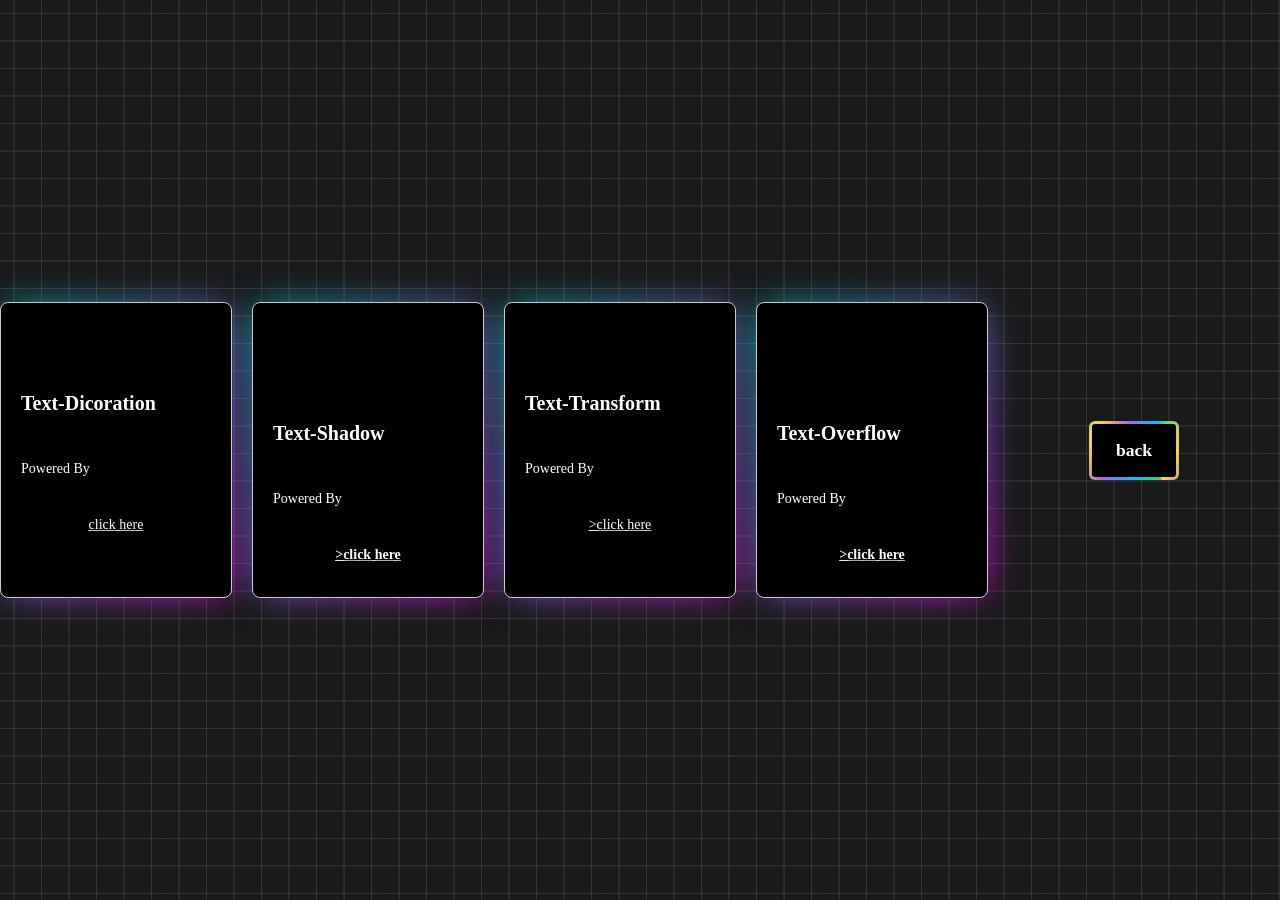
==== cour css3.html @ faeb1fcf "Add files via upload" ====
<!DOCTYPE html>
<html lang="en">
<head>
    <meta charset="UTF-8">
    <link rel="stylesheet" href="css1.css">
    <meta name="viewport" content="width=device-width, initial-scale=1.0">
    <title>Document</title>
    <style>
        body {
            display: flex;
            justify-content: center;
            align-items: center;
            height: 100vh;
            margin: 0;
        }

        .container {
            display: flex;
            gap: 20px; 
        }

        .card {
            border: 1px solid #ccc;
            padding: 20px;
        }
    </style>
</head>
<body>
    <div class="container">
        <div class="card">
            <p class="heading">
                text-dicoration
            </p>
            <p>
                Powered By
            </p>
            <p style="text-align: center;"><a href="http://127.0.0.1:3000/text-decoration.html">click here</a></p>       
            <br>
        </div>

        <div class="card">
            <p class="heading">
                text-shadow
            </p>
            <p>
                Powered By
            </p>
            <p style="text-align: center;"> <a href="http://127.0.0.1:3000/text-shadow.html">>click here</a></p>
        </div>

        <div class="card">
            <p class="heading">
                text-transform
            </p>
            <p>
                Powered By
            </p>
            <p style="text-align: center;"><a href="http://127.0.0.1:3000/text-transform.html">>click here</a></p>       
            <br>
        </div>

        <div class="card">
            <p class="heading">
                text-overflow
            </p>
            <p>
                Powered By
            </p>
            <p style="text-align: center;"> <a href="http://127.0.0.1:3000/text-overflow.html">>click here</a></p>
        </div>
    </div>
    <a class="codepen-button" href="cour css2.html"><span>back</span></a>
</body>
</html>
---- css1.css ----
body{
    width: 100%;
    height: 100%;
    --color: rgba(114, 114, 114, 0.3);
    background-color: #191a1a;
    background-image: linear-gradient(0deg, transparent 24%, var(--color) 25%, var(--color) 26%, transparent 27%,transparent 74%, var(--color) 75%, var(--color) 76%, transparent 77%,transparent),
        linear-gradient(90deg, transparent 24%, var(--color) 25%, var(--color) 26%, transparent 27%,transparent 74%, var(--color) 75%, var(--color) 76%, transparent 77%,transparent);
    background-size: 55px 55px;
  }

#fontf{
    font-family: cursive;
    color: blue;
}
#fontss{
    font-size: x-large;color: blue;
}
#fonts{
    color: blue;
}
#f{
    font-weight: 100;color: blue;
}
#italic{
    font-style: italic;
    color: blue;
}
#italic2{
    color: blue;
}
#t{
    text-align: center;color: blue;
}
#t2{text-align: end;color: blue;}
#t3{text-align: justify;color: blue;}
#c{color: blue;}
#c2{color: gold;}
#c3{color: green;}
#tx{text-indent: 20%;color: blue;}
#tx2{text-indent: 60%;color: blue;}
#tx3{text-indent: 100%;color: blue;}
#d{direction: rtl;color: blue;}
#d2{direction: ltr;color: blue;}
#td1{text-decoration: line-through;color: blue;}
#td2{text-decoration: overline;color: blue;}
#ts1{text-shadow: red 2px 5px;color: blue;}
#ts2{text-shadow: #FC0 1px 0 10px;color: blue;}
#tt{text-transform: capitalize;color: blue;}
#tt2{text-transform: uppercase;color: blue;}
#tt3{text-transform: initial;color: blue;}
#to{text-overflow: clip;color: blue;}
#to2{text-overflow: ellipsis;color: blue}
#to3{text-overflow: unset;color: blue}
a{font-family:cursive ;text-align: center;color: white;
    text-shadow: 1px 1px 2px rgb(0, 0, 0), 0 0 1em rgb(0, 0, 0), 0 0 0.2em rgb(0, 0, 0);}
body{text-shadow: 1px 1px 2px rgb(0, 0, 0), 0 0 1em rgb(0, 0, 0), 0 0 0.2em rgb(0, 0, 0);;}
.card {
    position: relative;
    width: 190px;
    height: 254px;
    background-color: #000;
    display: flex;
    flex-direction: column;
    justify-content: end;
    padding: 12px;
    gap: 12px;
    border-radius: 8px;
    cursor: pointer;
    color: white;
  }
  
  .card::before {
    content: '';
    position: absolute;
    inset: 0;
    left: -5px;
    margin: auto;
    width: 200px;
    height: 264px;
    border-radius: 10px;
    background: linear-gradient(-45deg, #e81cff 0%, #40c9ff 100% );
    z-index: -10;
    pointer-events: none;
    transition: all 0.6s cubic-bezier(0.175, 0.885, 0.32, 1.275);
  }
  
  .card::after {
    content: "";
    z-index: -1;
    position: absolute;
    inset: 0;
    background: linear-gradient(-45deg, #fc00ff 0%, #00dbde 100% );
    transform: translate3d(0, 0, 0) scale(0.95);
    filter: blur(20px);
  }
  
  .heading {
    font-size: 20px;
    text-transform: capitalize;
    font-weight: 700;
  }
  
  .card p:not(.heading) {
    font-size: 14px;
  }
  
  .card p:last-child {
    color: #e81cff;
    font-weight: 600;
  }
  
  .card:hover::after {
    filter: blur(30px);
  }
  
  .card:hover::before {
    transform: rotate(-90deg) scaleX(1.34) scaleY(0.77);
  }
  .codepen-button {
    display: block;
    cursor: pointer;
    color: white;
    margin: 0 auto;
    position: relative;
    text-decoration: none;
    font-weight: 600;
    border-radius: 6px;
    overflow: hidden;
    padding: 3px;
    isolation: isolate;
  }
  
  .codepen-button::before {
    content: "";
    position: absolute;
    top: 0;
    left: 0;
    width: 400%;
    height: 100%;
    background: linear-gradient(115deg,#4fcf70,#fad648,#a767e5,#12bcfe,#44ce7b);
    background-size: 25% 100%;
    animation: [base64] .75s linear infinite;
    animation-play-state: paused;
    translate: -5% 0%;
    transition: translate 0.25s ease-out;
  }
  
  .codepen-button:hover::before {
    animation-play-state: running;
    transition-duration: 0.75s;
    translate: 0% 0%;
  }
  
  @keyframes [base64] {
    to {
      transform: translateX(-25%);
    }
  }
  
  .codepen-button span {
    position: relative;
    display: block;
    padding: 1rem 1.5rem;
    font-size: 1.1rem;
    background: #000;
    border-radius: 3px;
    height: 100%;
  }
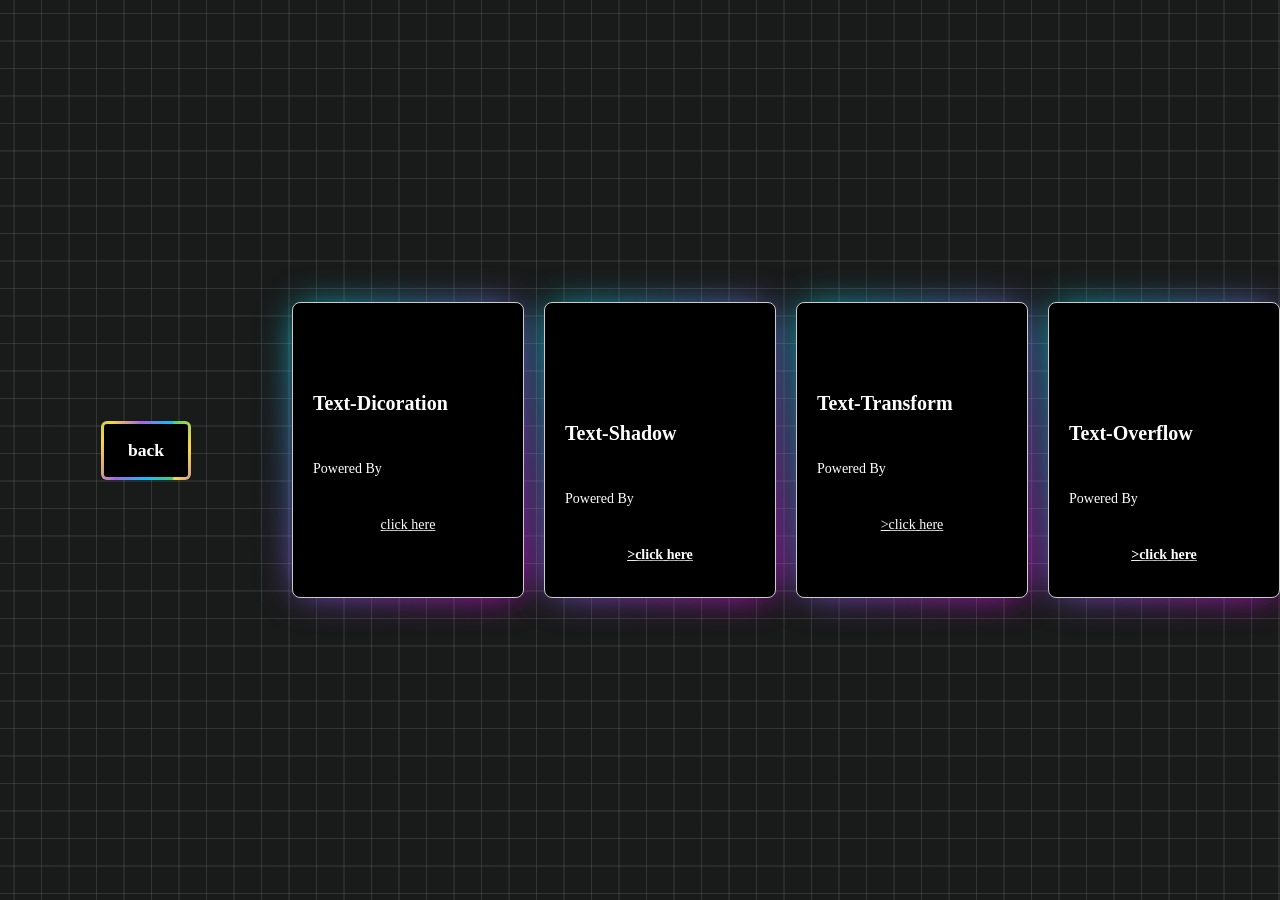
==== commit 61e16d91: "Update cour css3.html" ====
--- a/cour css3.html
+++ b/cour css3.html
@@ -26,6 +26,7 @@
     </style>
 </head>
 <body>
+     <a class="codepen-button" href="cour css2.html"><span>back</span></a>
     <div class="container">
         <div class="card">
             <p class="heading">
@@ -69,6 +70,6 @@
             <p style="text-align: center;"> <a href="http://127.0.0.1:3000/text-overflow.html">>click here</a></p>
         </div>
     </div>
-    <a class="codepen-button" href="cour css2.html"><span>back</span></a>
+   
 </body>
 </html>
